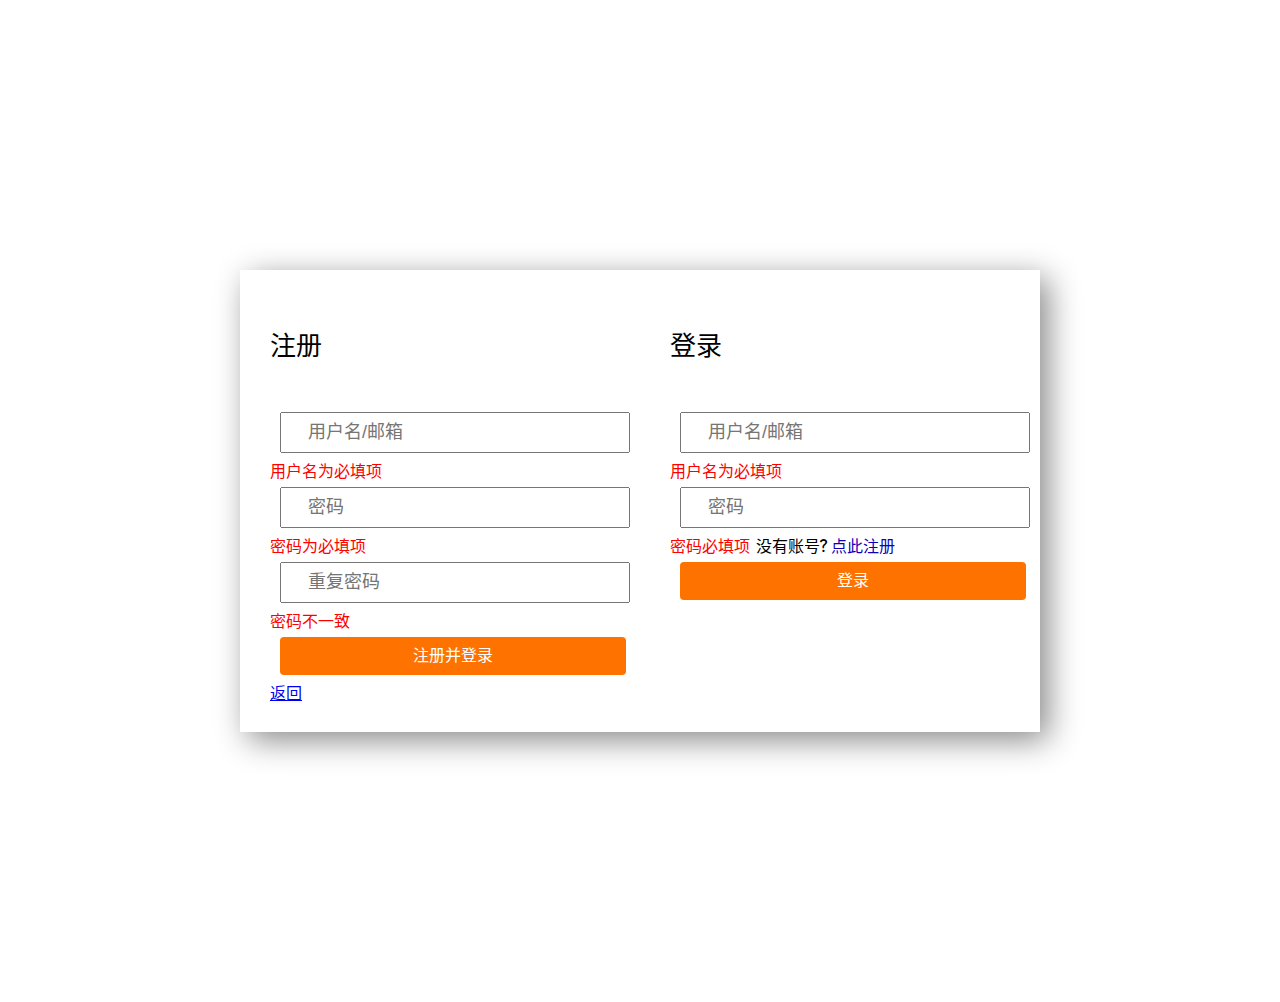
==== src/main/resources/public/index.html @ 1ffb8894 "feat: 登陆页面" ====
<!DOCTYPE html>
<html lang="zh-cn">

<head>
    <meta charset='utf-8' http-equiv='X-UA-Compatible'/>
    <meta content="width=device-width, initial-scale=1.0, maximum-scale=1.0, user-scalable=no" name="viewport">
    <title>在线聊天室</title>
    <script src="./js/vue@3.js"></script>
    <link href="./css/index.css" rel="stylesheet">
</head>

<body>
<div id="loginCard">
    <div id="loginInfo" v-show="!registerPage">
        <div class="card-head">
            <a class="title">登录</a>
        </div>
        <form>
            <label>
                <input @blur="login.usernameTip = login.username == ''" placeholder="用户名/邮箱" type="text"
                       v-model="login.username">
            </label>
            <a style="width: 100%; color: red;" v-show="login.usernameTip">用户名为必填项</a>
            <label>
                <input @blur="login.passwordTip = login.password == ''" placeholder="密码" type="password"
                       v-model="login.password">
            </label>
            <a style="width: 100%; color: red;" v-show="login.passwordTip">密码必填项</a>
            <span style="width: 100%; text-align: right; margin: 10px 2px 10px;">没有账号? <a @click="registerPage=true"
                                                                                          href="javascript:void(0)"
                                                                                          style="color: #0d00bd;text-align: right;text-decoration: none;">点此注册</a></span>
            <input @click="loginFunc(login.username, login.password)" class="btn" type="submit" value="登录">
        </form>
    </div>
    <div id="register" v-show="registerPage">
        <div class="card-head">
            <a class="title">注册</a>
        </div>
        <form>
            <label>
                <input @blur="register.usernameTip = register.username==''" placeholder="用户名/邮箱" type="text"
                       v-model="register.username">
            </label>
            <a style="width: 100%; color: red;" v-show="register.usernameTip">用户名为必填项</a>
            <label>
                <input @blur="register.passwordTip = register.password==''" placeholder="密码" type="password"
                       v-model="register.password">
            </label>
            <a style="width: 100%; color: red;" v-show="register.passwordTip">密码为必填项</a>
            <label>
                <input @blur="register.password2Tip = register.password2!=register.password" @keyup="register.password2Tip = register.password != register.password2"
                       placeholder="重复密码"
                       type="password" v-model="register.password2">
            </label>
            <a style="width: 100%; color: red;" v-show="register.password2Tip">密码不一致</a>
            <input @click="registerFunc" class="btn" type="submit" value="注册并登录">
            <a @click="registerPage=false" class="registerShow" href="javascript:void(0)"
               style="margin-top: 48px;">返回</a>
        </form>
    </div>
</div>
<script src="./js/index.js"></script>
</body>

</html>
---- src/main/resources/public/css/index.css ----
@font-face {
    font-family: HarmonyOS_Medium;
    src: url("../fonts/HarmonyOS_Sans_Medium.ttf");
}

@font-face {
    font-family: Emoji;
    src: local("Apple Color Emojiji"), local("Segoe UI Emoji"), local("Segoe UI Symbol"), local("Noto Color Emoji");
    unicode-range: U+1F000-1F644, U+203C-3299;
}

body {
    font-family: HarmonyOS_Medium, system-ui, —apple-system, Segoe UI, Rototo, Emoji, Helvetica, Arial, sans-serif;
}

#loginCard {
    display: flex;
    width: 800px;
    height: 462px;
    margin: 30vh auto;
    border-radius: 5px;
    background-image: url(../img/background.jfif);
    flex-direction: row-reverse;
    box-shadow: 8px 8px 32px #888888;
}

.card-head {
    width: 100%;
    padding: 45px 10px 45px 10px;
    
}

#loginInfo,
#register {
    display: flex;
    flex-direction: column;
    width: 45%;
    background-color: #FFFFFF;
    padding: 10px 20px 10px 30px;
    align-items: center;
}

.title {
    font-size: 26px;
}

input {
    font-size: 18px;
    margin: 5px 10px 5px 10px;
    padding: 8px 26px;
    width: 84%;
}

.btn {
    margin: 5px 10px 5px 10px;
    width: 84%;
    border-radius: 4px;
    box-sizing: inherit;
    font: inherit;
    -webkit-appearance: button;
    cursor: pointer;
    min-height: 1em;
    outline: none;
    border: none;
    text-transform: none;
    font-style: normal;
    text-align: center;
    text-decoration: none;
    user-select: none;
    text-shadow: none;
    box-shadow: 0 0 0 0 rgba(39, 41, 43, 0.15) inset;
    color: #fff;
    background: #fe7300;
    line-height: 22px;
    padding: 8px 26px;
    font-weight: 500;
}
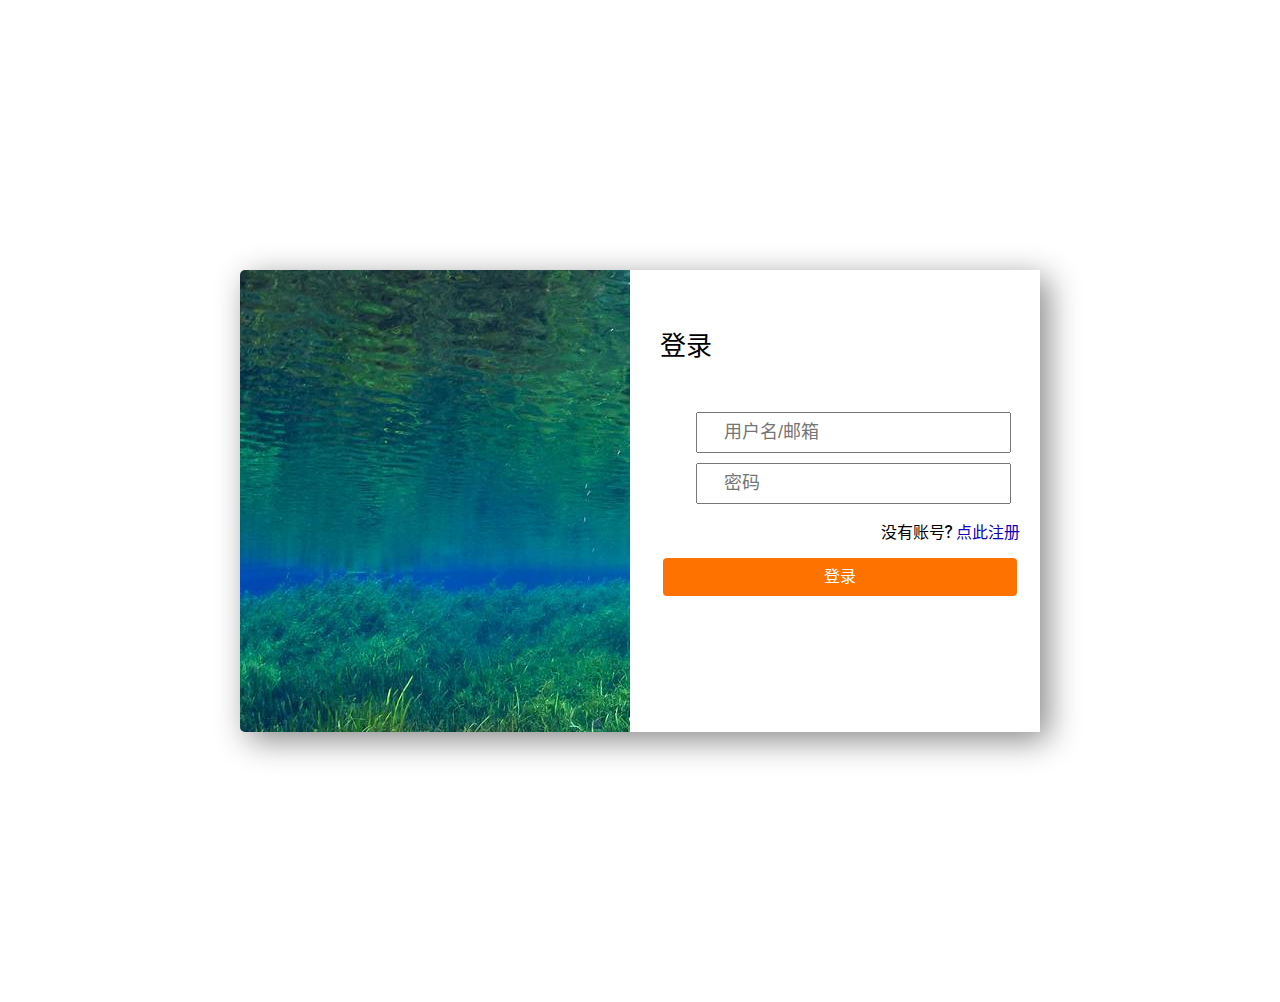
==== commit b6163eff: "perf: vue2迁移vue3" ====
--- a/src/main/resources/public/index.html
+++ b/src/main/resources/public/index.html
@@ -6,6 +6,8 @@
     <meta content="width=device-width, initial-scale=1.0, maximum-scale=1.0, user-scalable=no" name="viewport">
     <title>在线聊天室</title>
     <script src="./js/vue@3.js"></script>
+    <script src="./js/api.js"></script>
+    <script src="./js/index.js"></script>
     <link href="./css/index.css" rel="stylesheet">
 </head>
 
@@ -15,48 +17,50 @@
         <div class="card-head">
             <a class="title">登录</a>
         </div>
-        <form>
-            <label>
-                <input @blur="login.usernameTip = login.username == ''" placeholder="用户名/邮箱" type="text"
-                       v-model="login.username">
-            </label>
-            <a style="width: 100%; color: red;" v-show="login.usernameTip">用户名为必填项</a>
-            <label>
-                <input @blur="login.passwordTip = login.password == ''" placeholder="密码" type="password"
-                       v-model="login.password">
-            </label>
-            <a style="width: 100%; color: red;" v-show="login.passwordTip">密码必填项</a>
-            <span style="width: 100%; text-align: right; margin: 10px 2px 10px;">没有账号? <a @click="registerPage=true"
-                                                                                          href="javascript:void(0)"
-                                                                                          style="color: #0d00bd;text-align: right;text-decoration: none;">点此注册</a></span>
-            <input @click="loginFunc(login.username, login.password)" class="btn" type="submit" value="登录">
-        </form>
+        <label>
+            <input @blur="login.usernameTip = login.username == ''" placeholder="用户名/邮箱" type="text"
+                   v-model="login.username">
+        </label>
+        <a style="width: 100%; color: red;" v-show="login.usernameTip">用户名为必填项</a>
+        <label>
+            <input @blur="login.passwordTip = login.password == ''" placeholder="密码" type="password"
+                   v-model="login.password">
+        </label>
+        <a style="width: 100%; color: red;" v-show="login.passwordTip">密码必填项</a>
+        <span style="width: 100%; text-align: right; margin: 10px 2px 10px;">没有账号? <a @click="registerPage=true"
+                                                                                      href="javascript:void(0)"
+                                                                                      style="color: #0d00bd;text-align: right;text-decoration: none;">点此注册</a></span>
+        <input @click="loginFunc(login.username, login.password)" class="btn" type="submit" value="登录">
     </div>
     <div id="register" v-show="registerPage">
         <div class="card-head">
             <a class="title">注册</a>
         </div>
-        <form>
-            <label>
-                <input @blur="register.usernameTip = register.username==''" placeholder="用户名/邮箱" type="text"
-                       v-model="register.username">
-            </label>
-            <a style="width: 100%; color: red;" v-show="register.usernameTip">用户名为必填项</a>
-            <label>
-                <input @blur="register.passwordTip = register.password==''" placeholder="密码" type="password"
-                       v-model="register.password">
-            </label>
-            <a style="width: 100%; color: red;" v-show="register.passwordTip">密码为必填项</a>
-            <label>
-                <input @blur="register.password2Tip = register.password2!=register.password" @keyup="register.password2Tip = register.password != register.password2"
-                       placeholder="重复密码"
-                       type="password" v-model="register.password2">
-            </label>
-            <a style="width: 100%; color: red;" v-show="register.password2Tip">密码不一致</a>
-            <input @click="registerFunc" class="btn" type="submit" value="注册并登录">
-            <a @click="registerPage=false" class="registerShow" href="javascript:void(0)"
-               style="margin-top: 48px;">返回</a>
-        </form>
+        <label>
+            <input @blur="register.nicknameTip = register.nickname==''" placeholder="昵称" type="text"
+                   v-model="register.nickname">
+        </label>
+        <a style="width: 100%; color: red;" v-show="register.nicknameTip">昵称为必填项</a>
+        <label>
+            <input @blur="register.usernameTip = register.username==''" placeholder="登录用户名/邮箱" type="text"
+                   v-model="register.username">
+        </label>
+        <a style="width: 100%; color: red;" v-show="register.usernameTip">用户名为必填项</a>
+        <label>
+            <input @blur="register.passwordTip = register.password==''" placeholder="密码" type="password"
+                   v-model="register.password">
+        </label>
+        <a style="width: 100%; color: red;" v-show="register.passwordTip">密码为必填项</a>
+        <label>
+            <input @blur="register.password2Tip = register.password2!=register.password"
+                   @keyup="register.password2Tip = register.password != register.password2"
+                   placeholder="重复密码"
+                   type="password" v-model="register.password2">
+        </label>
+        <a style="width: 100%; color: red;" v-show="register.password2Tip">密码不一致</a>
+        <input @click="registerFunc" class="btn" type="submit" value="注册并登录">
+        <a @click="registerPage=false" class="registerShow" href="javascript:void(0)"
+           style="margin-top: 48px;">返回</a>
     </div>
 </div>
 <script src="./js/index.js"></script>
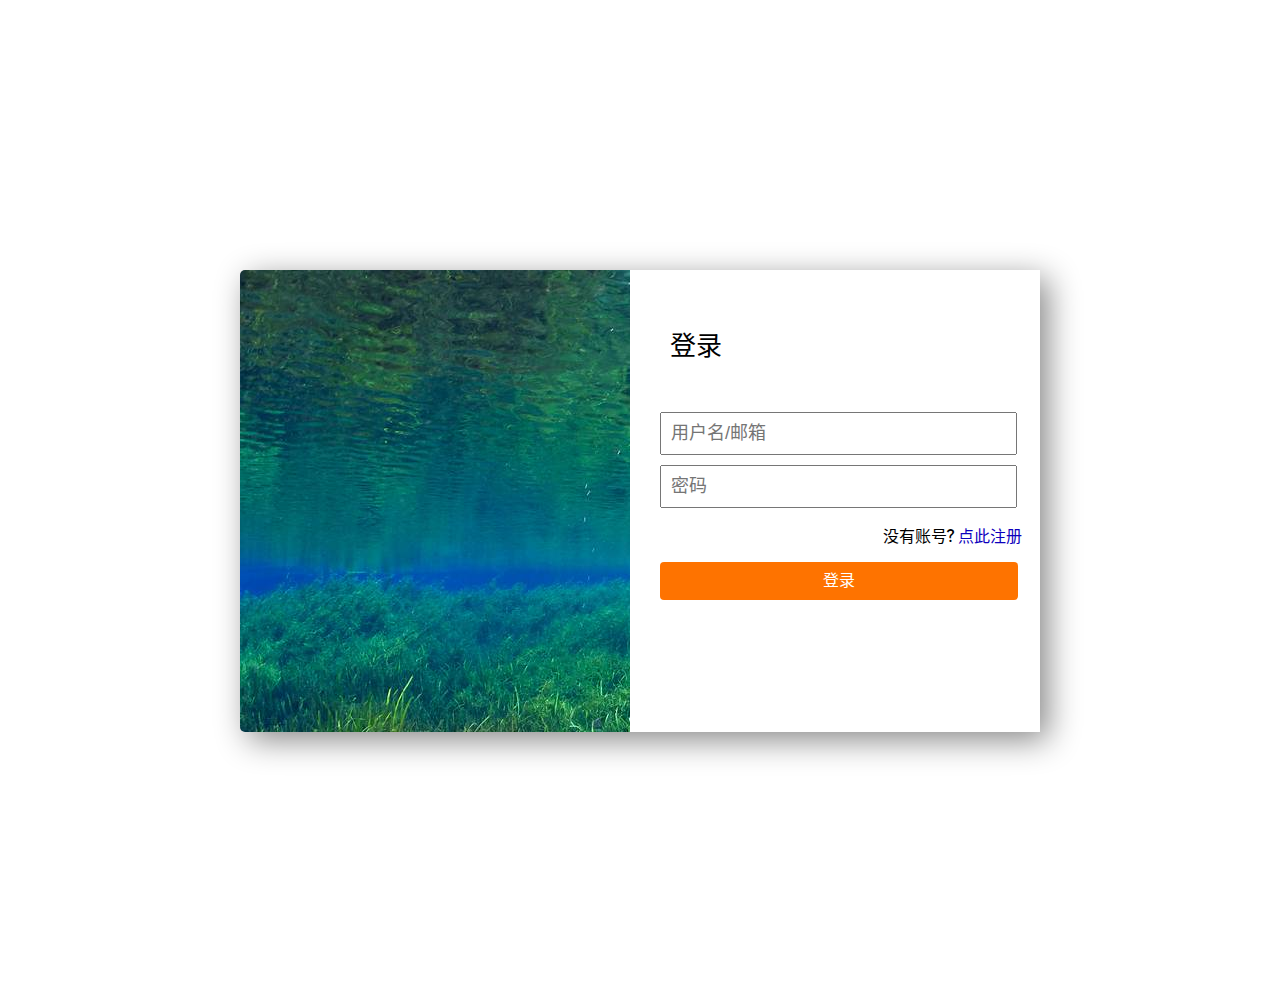
==== commit 73e398fe: "perf: 优化组件位置" ====
--- a/src/main/resources/public/index.html
+++ b/src/main/resources/public/index.html
@@ -30,7 +30,7 @@
         <span style="width: 100%; text-align: right; margin: 10px 2px 10px;">没有账号? <a @click="registerPage=true"
                                                                                       href="javascript:void(0)"
                                                                                       style="color: #0d00bd;text-align: right;text-decoration: none;">点此注册</a></span>
-        <input @click="loginFunc(login.username, login.password)" class="btn" type="submit" value="登录">
+        <input @click="loginFunc(login.username, login.password)" @keyup.enter="loginFunc(login.username, login.password)" class="btn" type="submit" value="登录">
     </div>
     <div id="register" v-show="registerPage">
         <div class="card-head">
@@ -58,9 +58,9 @@
                    type="password" v-model="register.password2">
         </label>
         <a style="width: 100%; color: red;" v-show="register.password2Tip">密码不一致</a>
-        <input @click="registerFunc" class="btn" type="submit" value="注册并登录">
+        <input @click="registerFunc" @keyup.enter="registerFunc" class="btn" type="submit" value="注册并登录">
         <a @click="registerPage=false" class="registerShow" href="javascript:void(0)"
-           style="margin-top: 48px;">返回</a>
+           style="width: 100%; color: #0d00bd;text-align: right;text-decoration: none;">返回</a>
     </div>
 </div>
 <script src="./js/index.js"></script>
--- a/src/main/resources/public/css/index.css
+++ b/src/main/resources/public/css/index.css
@@ -37,7 +37,7 @@
     width: 45%;
     background-color: #FFFFFF;
     padding: 10px 20px 10px 30px;
-    align-items: center;
+    align-items: left;
 }
 
 .title {
@@ -46,20 +46,18 @@
 
 input {
     font-size: 18px;
-    margin: 5px 10px 5px 10px;
-    padding: 8px 26px;
-    width: 84%;
+    margin: 5px 10px 5px 0;
+    padding: .5em;
+    width: 93%;
 }
 
 .btn {
-    margin: 5px 10px 5px 10px;
-    width: 84%;
+    width: 85%;
     border-radius: 4px;
     box-sizing: inherit;
     font: inherit;
     -webkit-appearance: button;
     cursor: pointer;
-    min-height: 1em;
     outline: none;
     border: none;
     text-transform: none;
